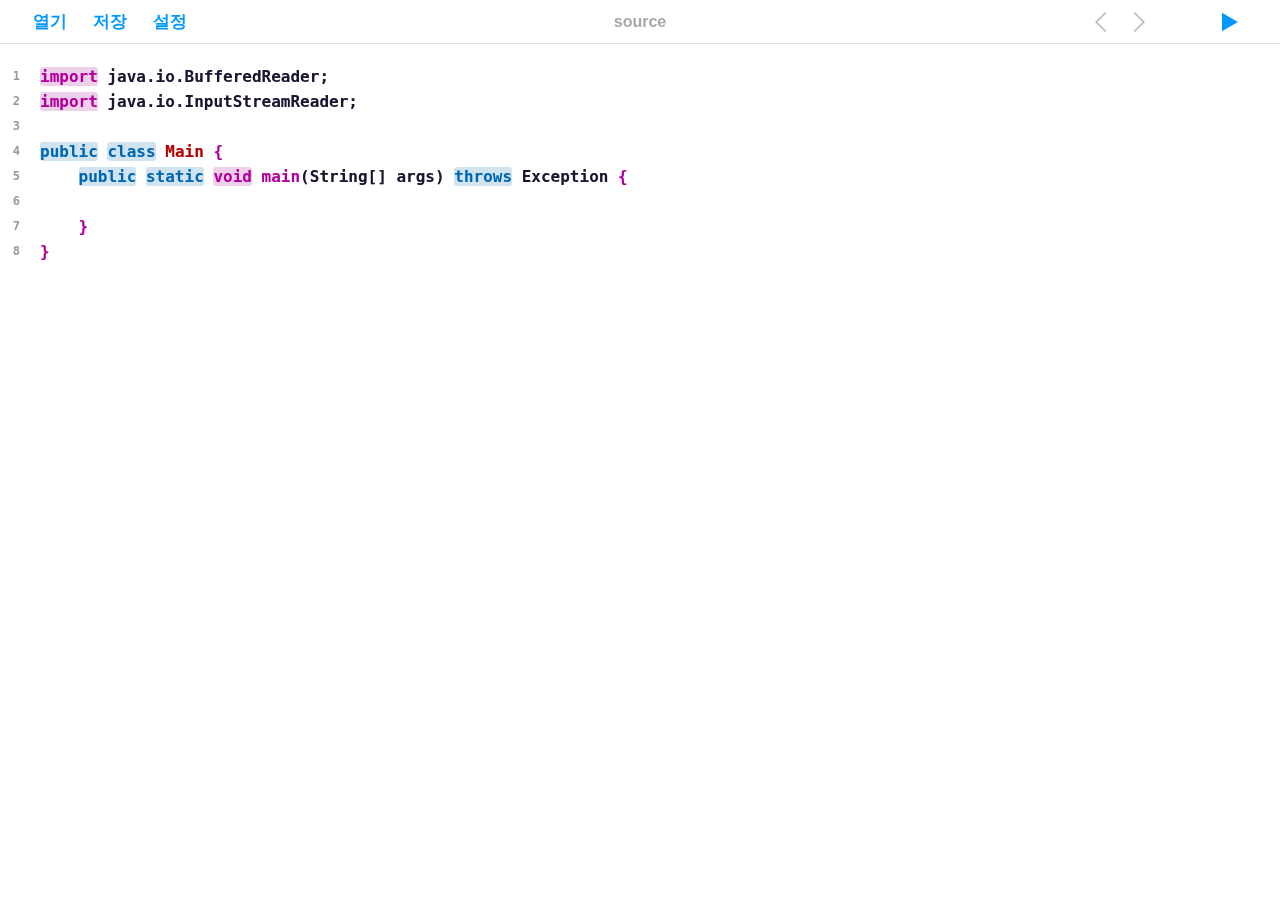
==== java/index.htm @ ef70c273 "java version" ====
<!DOCTYPE html>
<html lang="ko">
<head>
<meta charset="utf-8">
<meta http-equiv="X-UA-Compatible" content="IE=edge,chrome=1">
<meta name="viewport" content="minimal-ui, width=device-width, initial-scale=1.0, maximum-scale=1.0, user-scalable=0">
<meta http-equiv="Imagetoolbar" content="no">
<meta http-equiv="Cache-Control" content="no-cache">
<meta name="apple-mobile-web-app-capable" content="yes">
<meta name="apple-mobile-web-app-status-bar-style" content="default">
<meta name="theme-color" media="(prefers-color-scheme: light)" content="#fff">
<meta name="theme-color" media="(prefers-color-scheme: dark)" content="#000">
<meta name="Description" content="QuickCoder">
<link rel="apple-touch-icon-precomposed" href="icon.png">
<script type="text/javascript" src="sh_main.min.js"></script>
<script type="text/javascript" src="sh_java.min.js"></script>
<link type="text/css" rel="stylesheet" href="sh_style.css?124">
<link type="text/css" rel="stylesheet" href="style.css?124">
<title>QuickCoder</title>
</head>
<body>
    <div id="caption" onselectstart="return false;">
        <button id="openBtn" onclick="filePicker.click()">열기</button>
        <button id="downBtn" onclick="filePaper()">저장</button>
        <button id="settingBtn" onclick="openSettings()">설정</button>

        <input type="text" id="filename" aria-label="file name" placeholder="source">

        <button id="runBtn" onclick="runTrigger()"></button>
        <button id="redoBtn" style="filter:grayscale(1);opacity:0.5;" onclick="redo()"></button>
        <button id="undoBtn" style="filter:grayscale(1);opacity:0.5;" onclick="undo()"></button>
    </div>
    <div id="cover">
        <div id="lineHighlight"></div>
        <div id="lineNumber"></div>
        <pre class="sh_java"></pre>
        <textarea id="paper" aria-label="your code" spellcheck="false"></textarea>
    </div>
    <div id="runModal">
        <textarea id="stdin" aria-label="standard input"></textarea>
        <div id="cpuTime"></div>
        <div id="memory"></div>
        <pre id="output"></pre>
    </div>
</body>
<textarea id="shortcuts" hidden aria-label="your shorcuts"></textarea>
<input type="file" id="filePicker" aria-label="select file" style="display:none;" accept=".cpp, .c, .js, .css, .py, .java, .txt, .html, .xml, .py3, .python" onchange="openFile(event);">
<script type="text/javascript" src="script.js?20221229_021"></script>
</html>
---- java/sh_style.css ----
pre.sh_sourceCode {
  color: #224;
}

pre.sh_sourceCode .sh_keyword { color: #0093ff;background:#d1e3ef;border-radius:3px; }           /* language keywords */
pre.sh_sourceCode .sh_type { color: #ff00dd;background:#edd0e9;border-radius:3px; }                            /* basic types */
pre.sh_sourceCode .sh_usertype { color: #ff00dd;background:#edd0e9;border-radius:3px; }                             /* user defined types */
pre.sh_sourceCode .sh_string { color: #ff1500; }        /* strings and chars */
pre.sh_sourceCode .sh_regexp { color: #ff1500; }     /* regular expressions */
pre.sh_sourceCode .sh_specialchar { color: #ff1500; }  /* e.g., \n, \t, \\ */
pre.sh_sourceCode .sh_comment { color: #fff; }         /* comments */
pre.sh_sourceCode .sh_number { color: #0000ff; }                             /* literal numbers */
pre.sh_sourceCode .sh_preproc { color: #ff00dd;background:#edd0e9;border-radius:3px; }       /* e.g., #include, import */
pre.sh_sourceCode .sh_symbol { color: #224; }                            /* e.g., <, >, + */
pre.sh_sourceCode .sh_function { color: #ff00dd; }         /* function calls and declarations */
pre.sh_sourceCode .sh_cbracket { color: #ff00dd; }                              /* block brackets (e.g., {, }) */
pre.sh_sourceCode .sh_todo { color: #224; }   /* TODO and FIXME */

/* Predefined variables and functions (for instance glsl) */
pre.sh_sourceCode .sh_predef_var { color: #224; }
pre.sh_sourceCode .sh_predef_func { color: #224; }

/* for OOP */
pre.sh_sourceCode .sh_classname { color: #f00; }

/* line numbers (not yet implemented) */
pre.sh_sourceCode .sh_linenum { color: black; }

/* Internet related */
pre.sh_sourceCode .sh_url { color: blue; text-decoration: underline; }

/* for ChangeLog and Log files */
pre.sh_sourceCode .sh_date { color: blue; }
pre.sh_sourceCode .sh_time, pre.sh_sourceCode .sh_file { color: darkblue; }
pre.sh_sourceCode .sh_ip, pre.sh_sourceCode .sh_name { color: darkgreen; }

/* for Prolog, Perl... */
pre.sh_sourceCode .sh_variable { color: darkgreen; }

/* for LaTeX */
pre.sh_sourceCode .sh_italics { color: darkgreen; }
pre.sh_sourceCode .sh_bold { color: darkgreen; }
pre.sh_sourceCode .sh_underline { color: darkgreen; text-decoration: underline; }
pre.sh_sourceCode .sh_fixed { color: green; }
pre.sh_sourceCode .sh_argument { color: darkgreen; }
pre.sh_sourceCode .sh_optionalargument { color: purple; }
pre.sh_sourceCode .sh_math { color: orange; }
pre.sh_sourceCode .sh_bibtex { color: blue; }

/* for diffs */
pre.sh_sourceCode .sh_oldfile { color: orange; }
pre.sh_sourceCode .sh_newfile { color: darkgreen; }
pre.sh_sourceCode .sh_difflines { color: blue; }

/* for css */
pre.sh_sourceCode .sh_selector { color: purple; }
pre.sh_sourceCode .sh_property { color: blue; }
pre.sh_sourceCode .sh_value { color: darkgreen; }

/* other */
pre.sh_sourceCode .sh_section { color: black; }
pre.sh_sourceCode .sh_paren { color: red; }
pre.sh_sourceCode .sh_attribute { color: darkgreen; }










@media (prefers-color-scheme: dark) {
pre.sh_sourceCode {
  color: #e0e0f0;
}

pre.sh_sourceCode .sh_keyword { color: #0093ff;background:#003c66;border-radius:3px; }           /* language keywords */
pre.sh_sourceCode .sh_type { color: #ff00dd;background:#660058;border-radius:3px; }                            /* basic types */
pre.sh_sourceCode .sh_usertype { color: #ff00dd;background:#660058;border-radius:3px; }                             /* user defined types */
pre.sh_sourceCode .sh_string { color: #ff1500; }        /* strings and chars */
pre.sh_sourceCode .sh_regexp { color: #ff1500; }     /* regular expressions */
pre.sh_sourceCode .sh_specialchar { color: #ff1500; }  /* e.g., \n, \t, \\ */
pre.sh_sourceCode .sh_comment { color: #555; }         /* comments */
pre.sh_sourceCode .sh_number { color: #bbbbff; }                             /* literal numbers */
pre.sh_sourceCode .sh_preproc { color: #ff00dd;background:#660058;border-radius:3px; }       /* e.g., #include, import */
pre.sh_sourceCode .sh_symbol { color: #aaaad4; }                            /* e.g., <, >, + */
pre.sh_sourceCode .sh_function { color: #ff00dd; }         /* function calls and declarations */
pre.sh_sourceCode .sh_cbracket { color: #ff00dd; }                              /* block brackets (e.g., {, }) */
pre.sh_sourceCode .sh_todo { color: #aaaad4; }   /* TODO and FIXME */

/* Predefined variables and functions (for instance glsl) */
pre.sh_sourceCode .sh_predef_var { color: #aaaad4; }
pre.sh_sourceCode .sh_predef_func { color: #aaaad4; }

/* for OOP */
pre.sh_sourceCode .sh_classname { color: #f00; }

/* line numbers (not yet implemented) */
pre.sh_sourceCode .sh_linenum { color: black; }

/* Internet related */
pre.sh_sourceCode .sh_url { color: blue; text-decoration: underline; }

/* for ChangeLog and Log files */
pre.sh_sourceCode .sh_date { color: blue; }
pre.sh_sourceCode .sh_time, pre.sh_sourceCode .sh_file { color: darkblue; }
pre.sh_sourceCode .sh_ip, pre.sh_sourceCode .sh_name { color: darkgreen; }

/* for Prolog, Perl... */
pre.sh_sourceCode .sh_variable { color: darkgreen; }

/* for LaTeX */
pre.sh_sourceCode .sh_italics { color: darkgreen; }
pre.sh_sourceCode .sh_bold { color: darkgreen; }
pre.sh_sourceCode .sh_underline { color: darkgreen; text-decoration: underline; }
pre.sh_sourceCode .sh_fixed { color: green; }
pre.sh_sourceCode .sh_argument { color: darkgreen; }
pre.sh_sourceCode .sh_optionalargument { color: purple; }
pre.sh_sourceCode .sh_math { color: orange; }
pre.sh_sourceCode .sh_bibtex { color: blue; }

/* for diffs */
pre.sh_sourceCode .sh_oldfile { color: orange; }
pre.sh_sourceCode .sh_newfile { color: darkgreen; }
pre.sh_sourceCode .sh_difflines { color: blue; }

/* for css */
pre.sh_sourceCode .sh_selector { color: purple; }
pre.sh_sourceCode .sh_property { color: blue; }
pre.sh_sourceCode .sh_value { color: darkgreen; }

/* other */
pre.sh_sourceCode .sh_section { color: white; }
pre.sh_sourceCode .sh_paren { color: red; }
pre.sh_sourceCode .sh_attribute { color: darkgreen; }
}
---- java/style.css ----
* {
    margin: 0;
    padding: 0;
    border: none;
    resize: none;
    outline: none;
    overflow: hidden;
    box-sizing: border-box;
    font-weight: bold;
    font-family: 'SF Mono', SFMono-Regular, ui-monospace, 'DejaVu Sans Mono', Menlo, Consolas, monospace;
    -webkit-text-size-adjust: none;
    -webkit-tap-highlight-color: rgba(0, 0, 0, 0);
    -webkit-touch-callout: none;
    -webkit-appearance: none;
    appearance: none;
}

body {
    overscroll-behavior-y: none;
}

#caption {
    position: fixed;
    top: 0;
    left: 0;
    height: 44px;
    width: 100%;
    background: #fff;
    background-repeat: repeat-x;
    background-position: bottom left;
    background-size: 1px 1px;
    background-image: url("light_line.png");
    padding-left: 20px;
    padding-right: 20px;
    z-index: 1;
}

#caption > button {
    height: 36px;
    font-size: 17px;
    font-weight: bold;
    font-family: -apple-system, BlinkMacSystemFont, 'Apple SD Gothic', '맑은고딕', 'SF', sans-serif;
    color: #09f;
    margin-top: 4px;
    border-radius: 10px;
    background-color: rgba(0,0,0,0);
    background-repeat: no-repeat;
    background-position: center center;
    line-height: 0;
    transition-duration: 0.1s;
    box-sizing: content-box;
}

@media (any-pointer: fine) {
    #caption > button:hover {
        background-color: rgba(180,180,190,0.2);
    }
    
    #caption > button:active {
        height: 32px;
        margin-top: 6px;
        background-color: rgba(180,180,190,0.4);
    }
}

#openBtn {
    float: left;
    width: 60px;
}

#downBtn {
    float: left;
    width: 60px;
}

#settingBtn {
    float: left;
    width: 60px;
}

#undoBtn {
    float: right;
    border-top-right-radius: 0 !important;
    border-bottom-right-radius: 0 !important;
    background-position: 12px center !important;
    background-size: 20px 20px;
    background-image: url("prev.svg");
    width: 40px;
}

#redoBtn {
    float: right;
    border-top-left-radius: 0 !important;
    border-bottom-left-radius: 0 !important;
    background-position: 8px center !important;
    margin-right: 40px;
    background-size: 20px 20px;
    background-image: url("next.svg");
    width: 40px;
}

#runBtn {
    float: right;
    background-size: 20px 20px;
    background-image: url("playbtn.svg");
    width: 60px;
}

#filename {
    position: absolute;
    height: 36px;
    width: calc(100% - 500px);
    max-width: 400px;
    left: max(50% - 200px, 250px);
    margin-top: 4px;
    background: rgba(0,0,0,0);
    font-size: 16px;
    font-family: -apple-system, BlinkMacSystemFont, 'Apple SD Gothic', '맑은고딕', 'SF', sans-serif;
    color: #333;
    text-align: center;
    padding-left: 12px;
    padding-right: 12px;
    border-radius: 10px;
}

#filename:hover {
    background: rgba(180,180,190,0.15);
}

#filename:focus {
    background: rgba(180,180,190,0.15);
    border: 1px solid rgba(180,180,190,0.4);
}

#filename::placeholder {
  color: rgba(110,110,110,0.6);
}

#filename:focus::placeholder {
  color: rgba(110,110,110,0);
}

#cover {
    position: fixed;
    top: 44px;
    left: 0;
    width: 100%;
    height: calc(100% - 44px);
    overflow: auto;
}

#lineHighlight {
    position: absolute;
    top: -30px;
    left: 0;
    width: 100%;
    height: 25px;
    background: #eee;
}

#lineNumber {
    position: absolute;
    top: 0;
    left: 0;
    padding-top: 20px;
    width: 20px;
    font-size: 12px;
    line-height: 25px;
    text-align: right;
    color: #999;
}

#paper {
    position: absolute;
    top: 0;
    left: 0;
    padding-top: 20px;
    padding-left: 40px;
    margin-right: 20px;
    margin-bottom: 40px;
    background-color: rgba(0,0,0,0);
    opacity: 0.3;
    font-size: 16px;
    line-height: 25px;
}

#runModal {
    position: fixed;
    top: 44px;
    right: 0;
    height: calc(100% - 44px);
    width: 500px;
    display: none;
    background-color: rgba(250, 250, 250, 0.8);
    box-shadow: -10px 0px 30px rgba(50, 50, 50, 0.1);
    overflow-y: auto;
    backdrop-filter: blur(4px);
    -webkit-backdrop-filter: blur(4px);
}

#stdin {
    position: relative;
    top: 0;
    right: 0;
    height: 115px;
    width: 500px;
    padding: 20px;
    background-color: #fff;
    box-shadow: 0px 0px 20px rgba(50, 50, 50, 0.1);
    font-size: 16px;
    line-height: 25px;
    overflow-y: hidden;
    overflow-x: auto;
}

#cpuTime {
    position: relative;
    width: 200px;
    float: left;
    padding-left: 20px;
    font-size: 14px;
    line-height: 20px;
    height:25px;
}

#memory {
    position: relative;
    width: 200px;
    float: right;
    text-align: right;
    padding-right: 20px;
    font-size: 14px;
    line-height: 20px;
    height:25px;
}

#output {
    position: relative;
    top: 0;
    right: 0;
    overflow-y: visible;
    overflow-x: hidden;
    width: 500px;
    padding: 20px;
    font-size: 16px;
    white-space: pre-wrap;
    word-break: break-all;
    line-height: 25px;
}

.sh_java {
    position: absolute;
    top: 0;
    left: 0;
    padding-top: 20px;
    padding-left: 40px;
    padding-bottom: 80px;
    padding-right: 20px;
    font-size: 16px;
    line-height: 25px;
}

@media (prefers-color-scheme: dark) {
    body {
        background: #333;
    }
    
    #caption {
        background-color: #000;
        background-image: url("dark_line.png");
    }

    #filename {
        color: #ddd;
    }
    
    #cover {
        background: #333;
    }

    #lineHighlight {
        background: #494949;
    }
    
    #paper {
        color: #eee;
    }
    
    #runModal {
        background-color: rgba(70, 70, 70, 0.8);
        box-shadow: -5px 0px 20px rgba(0, 0, 0, 0.3);
        color: #eee;
    }
    
    #stdin {
        background-color: #333;
        box-shadow: 0px 0px 10px rgba(0, 0, 0, 0.2);
        color: #eee;
    }
}

@media only screen and (max-width: 750px) {
    #filename {
        width: calc(100% - 420px);
        left: 210px;
    }
}

@media only screen and (max-width: 600px) {
    #filename {
        display: none;
    }
    #runModal {
        width: 400px;
    }
}

@media only screen and (max-width: 500px) {
    #runModal {
        width: 350px;
    }
}

@media only screen and (max-width: 400px) {
    #runModal {
        width: 300px;
    }
    #undoBtn {
        display: none;
    }
    #redoBtn {
        display: none;
    }
}
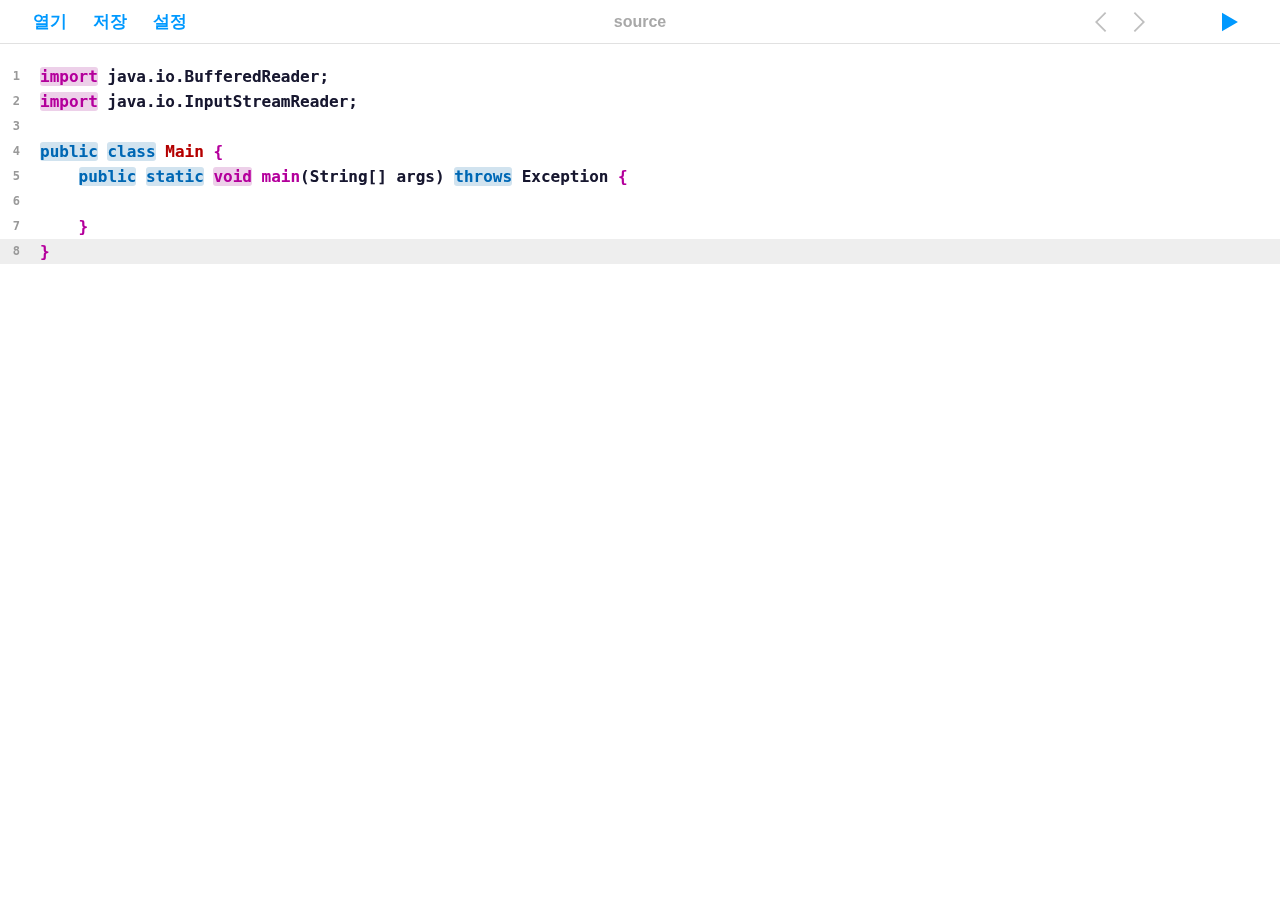
==== commit 79e9dab0: "remove legacy" ====
--- a/java/index.htm
+++ b/java/index.htm
@@ -42,8 +42,22 @@
         <div id="memory"></div>
         <pre id="output"></pre>
     </div>
+    <div id="touchbar">
+        <button onclick="tab(new CustomEvent('keydown'));" style="width: 60px;">tab</button>
+        <button onclick="insert('<'); autoReplace(paper.selectionStart-1); doo();">&lt;</button>
+        <button onclick="insert('>'); autoReplace(paper.selectionStart-1); doo();">&gt;</button>
+        <button onclick="insert('['); autoReplace(paper.selectionStart-1); doo();">[</button>
+        <button onclick="insert(']'); autoReplace(paper.selectionStart-1); doo();">]</button>
+        <button onclick="insert('{'); autoReplace(paper.selectionStart-1); doo();">{</button>
+        <button onclick="insert('}'); autoReplace(paper.selectionStart-1); doo();">}</button>
+        <button onclick="insert('^'); autoReplace(paper.selectionStart-1); doo();">^</button>
+        <button onclick="insert('|'); autoReplace(paper.selectionStart-1); doo();">|</button>
+        <button onclick="insert('~'); autoReplace(paper.selectionStart-1); doo();">~</button>
+        <button onclick="insert('_'); autoReplace(paper.selectionStart-1); doo();">_</button>
+    </div>
 </body>
 <textarea id="shortcuts" hidden aria-label="your shorcuts"></textarea>
 <input type="file" id="filePicker" aria-label="select file" style="display:none;" accept=".cpp, .c, .js, .css, .py, .java, .txt, .html, .xml, .py3, .python" onchange="openFile(event);">
 <script type="text/javascript" src="script.js?20221229_021"></script>
+<script type="text/javascript" src="autoreplace.js?20221229_021"></script>
 </html>--- a/java/style.css
+++ b/java/style.css
@@ -19,6 +19,28 @@
     overscroll-behavior-y: none;
 }
 
+#touchbar {
+    padding-left: 10px;
+    position: fixed;
+    background: #D1D5DB;
+    width: 100%;
+    left:0;
+}
+
+#touchbar > button {
+    position: relative;
+    top: 8px;
+    height: 44px;
+    width: 32px;
+    background: #FFF;
+    border-radius: 4px;
+    box-shadow: 0px 1px 0px #888;
+    color: #111;
+    font-weight: normal;
+    font-size: 16px;
+    margin-bottom: 16px;
+}
+
 #caption {
     position: fixed;
     top: 0;
